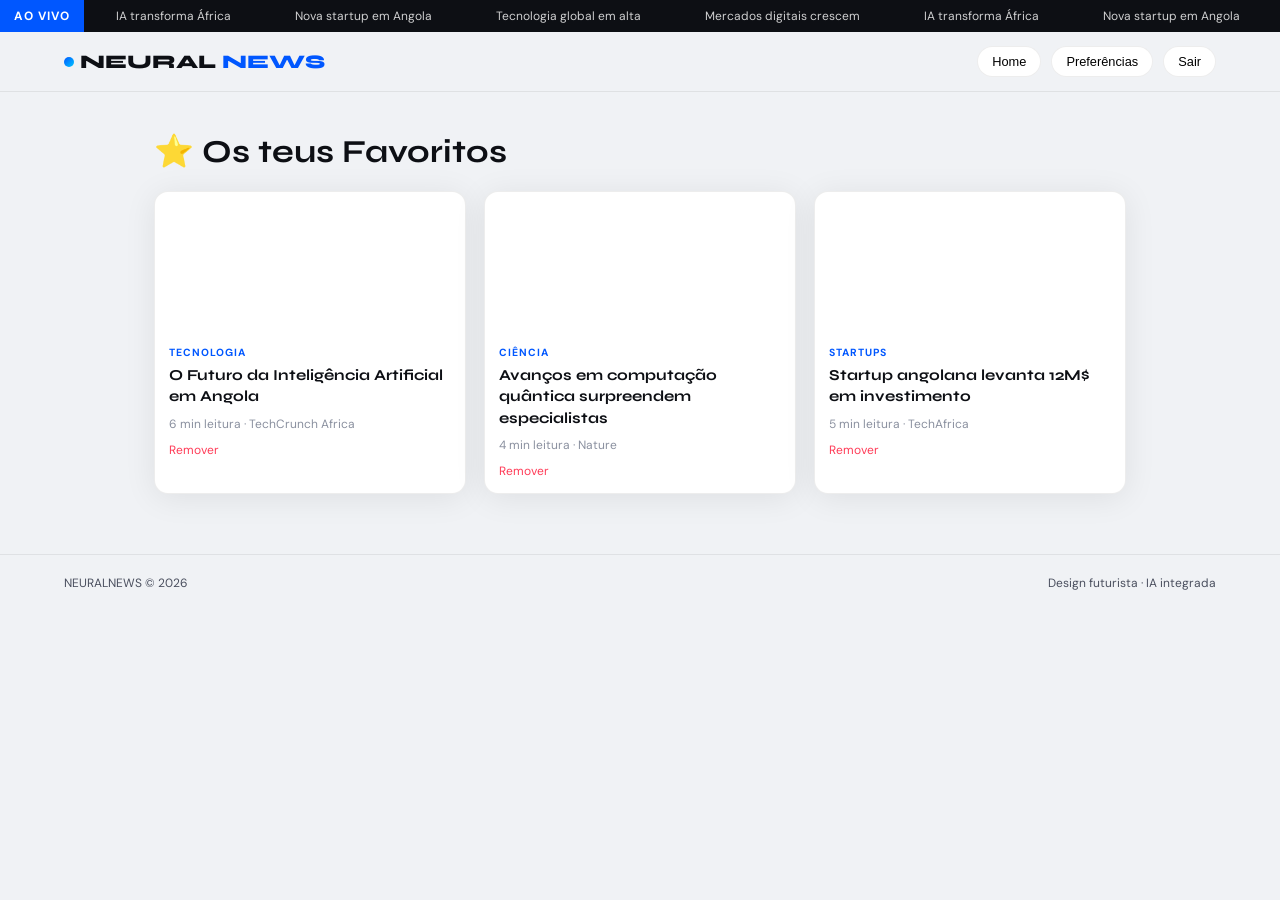
==== frontend/templates/faovurites.html @ fd0ce45b "adição de novos codigos" ====
<!DOCTYPE html>
<html lang="pt">
<head>
  <meta charset="UTF-8" />
  <meta name="viewport" content="width=device-width, initial-scale=1.0"/>
  <title>Favoritos — NeuralNews</title>

  <link rel="preconnect" href="https://fonts.googleapis.com">
  <link href="https://fonts.googleapis.com/css2?family=Syne:wght@400;600;700;800&family=DM+Sans:wght@300;400;500&display=swap" rel="stylesheet">

  <style>
    :root {
      --bg: #f0f2f5;
      --surface: #ffffff;
      --ink: #0d0f14;
      --ink-2: #4a4f5e;
      --ink-3: #8a909f;
      --accent: #0057ff;
      --accent-2: #00c6ff;
      --border: rgba(0,0,0,0.07);
      --radius: 14px;
      --shadow: 0 4px 32px rgba(0,0,0,0.08);
      --font-display: 'Syne', sans-serif;
      --font-body: 'DM Sans', sans-serif;
    }

    * { margin:0; padding:0; box-sizing:border-box; }

    body {
      background: var(--bg);
      font-family: var(--font-body);
      color: var(--ink);
    }

    /* TICKER */
    .ticker-bar {
      background: #0d0f14;
      color: #fff;
      display:flex;
      font-size: 0.75rem;
      overflow:hidden;
    }

    .ticker-label {
      background: var(--accent);
      padding: 8px 14px;
      font-weight:700;
      letter-spacing:1px;
    }

    .ticker-track {
      display:flex;
      white-space:nowrap;
      animation: scroll 25s linear infinite;
      padding: 8px 0;
    }

    .ticker-item {
      padding: 0 2rem;
      opacity:0.8;
    }

    @keyframes scroll {
      from { transform: translateX(0); }
      to { transform: translateX(-50%); }
    }

    /* HEADER */
    header {
      position: sticky;
      top:0;
      background: rgba(240,242,245,0.9);
      backdrop-filter: blur(20px);
      display:flex;
      justify-content:space-between;
      align-items:center;
      padding: 14px 5%;
      border-bottom:1px solid var(--border);
    }

    .logo {
      font-family: var(--font-display);
      font-weight:800;
      font-size:1.2rem;
      display:flex;
      gap:6px;
      align-items:center;
      text-decoration:none;
      color:var(--ink);
    }

    .dot {
      width:10px;
      height:10px;
      border-radius:50%;
      background:linear-gradient(135deg,var(--accent),var(--accent-2));
    }

    nav button {
      border:none;
      background:var(--surface);
      padding:7px 14px;
      border-radius:100px;
      margin-left:6px;
      cursor:pointer;
      border:1px solid var(--border);
      font-size:0.8rem;
    }

    /* CONTAINER */
    .container {
      max-width:1100px;
      margin: 40px auto;
      padding: 0 5%;
    }

    h1 {
      font-family: var(--font-display);
      font-size:2rem;
      margin-bottom: 20px;
    }

    /* GRID */
    .grid {
      display:grid;
      grid-template-columns: repeat(3, 1fr);
      gap: 18px;
    }

    @media (max-width:900px){
      .grid { grid-template-columns:1fr; }
    }

    /* CARD */
    .card {
      background: var(--surface);
      border:1px solid var(--border);
      border-radius: var(--radius);
      overflow:hidden;
      box-shadow: var(--shadow);
      cursor:pointer;
      transition:0.2s;
    }

    .card:hover {
      transform: translateY(-4px);
    }

    .img {
      height:140px;
      background-size:cover;
      background-position:center;
    }

    .content {
      padding:14px;
    }

    .tag {
      font-size:0.65rem;
      color:var(--accent);
      font-weight:700;
      letter-spacing:1px;
      text-transform:uppercase;
    }

    .title {
      font-family:var(--font-display);
      font-weight:700;
      font-size:0.95rem;
      margin-top:6px;
      line-height:1.4;
    }

    .meta {
      font-size:0.75rem;
      color:var(--ink-3);
      margin-top:8px;
    }

    .remove {
      margin-top:10px;
      font-size:0.75rem;
      color:#ff3b57;
      cursor:pointer;
    }

    /* EMPTY STATE */
    .empty {
      text-align:center;
      padding:60px 20px;
      color:var(--ink-3);
    }

    .empty h2 {
      font-family:var(--font-display);
      margin-bottom:10px;
    }

    footer {
      margin-top:60px;
      padding:20px 5%;
      border-top:1px solid var(--border);
      display:flex;
      justify-content:space-between;
      font-size:0.75rem;
      color:var(--ink-2);
    }
  </style>
</head>

<body>

  <!-- TICKER -->
  <div class="ticker-bar">
    <div class="ticker-label">AO VIVO</div>
    <div class="ticker-track">
      <div class="ticker-item">IA transforma África</div>
      <div class="ticker-item">Nova startup em Angola</div>
      <div class="ticker-item">Tecnologia global em alta</div>
      <div class="ticker-item">Mercados digitais crescem</div>
      <div class="ticker-item">IA transforma África</div>
      <div class="ticker-item">Nova startup em Angola</div>
    </div>
  </div>

  <!-- HEADER -->
  <header>
    <a href="home.html" class="logo">
      <div class="dot"></div>
      NEURAL<span style="color:var(--accent)">NEWS</span>
    </a>

    <nav>
      <button onclick="location.href='home.html'">Home</button>
      <button onclick="location.href='preferences.html'">Preferências</button>
      <button onclick="location.href='login.html'">Sair</button>
    </nav>
  </header>

  <!-- CONTENT -->
  <div class="container">
    <h1>⭐ Os teus Favoritos</h1>

    <div class="grid">

      <div class="card">
        <div class="img" style="background-image:url('https://images.unsplash.com/photo-1677756119517-756a188d2d94?w=800')"></div>
        <div class="content">
          <div class="tag">Tecnologia</div>
          <div class="title">O Futuro da Inteligência Artificial em Angola</div>
          <div class="meta">6 min leitura · TechCrunch Africa</div>
          <div class="remove">Remover</div>
        </div>
      </div>

      <div class="card">
        <div class="img" style="background-image:url('https://images.unsplash.com/photo-1532094349884-543559241fad?w=800')"></div>
        <div class="content">
          <div class="tag">Ciência</div>
          <div class="title">Avanços em computação quântica surpreendem especialistas</div>
          <div class="meta">4 min leitura · Nature</div>
          <div class="remove">Remover</div>
        </div>
      </div>

      <div class="card">
        <div class="img" style="background-image:url('https://images.unsplash.com/photo-1451187580459-43490279c0fa?w=800')"></div>
        <div class="content">
          <div class="tag">Startups</div>
          <div class="title">Startup angolana levanta 12M$ em investimento</div>
          <div class="meta">5 min leitura · TechAfrica</div>
          <div class="remove">Remover</div>
        </div>
      </div>

    </div>

    <!-- EMPTY STATE (opcional) -->
    <!--
    <div class="empty">
      <h2>Sem favoritos ainda</h2>
      <p>Guarda artigos para veres aqui mais tarde.</p>
    </div>
    -->

  </div>

  <footer>
    <div>NEURALNEWS © 2026</div>
    <div>Design futurista · IA integrada</div>
  </footer>

</body>
</html>
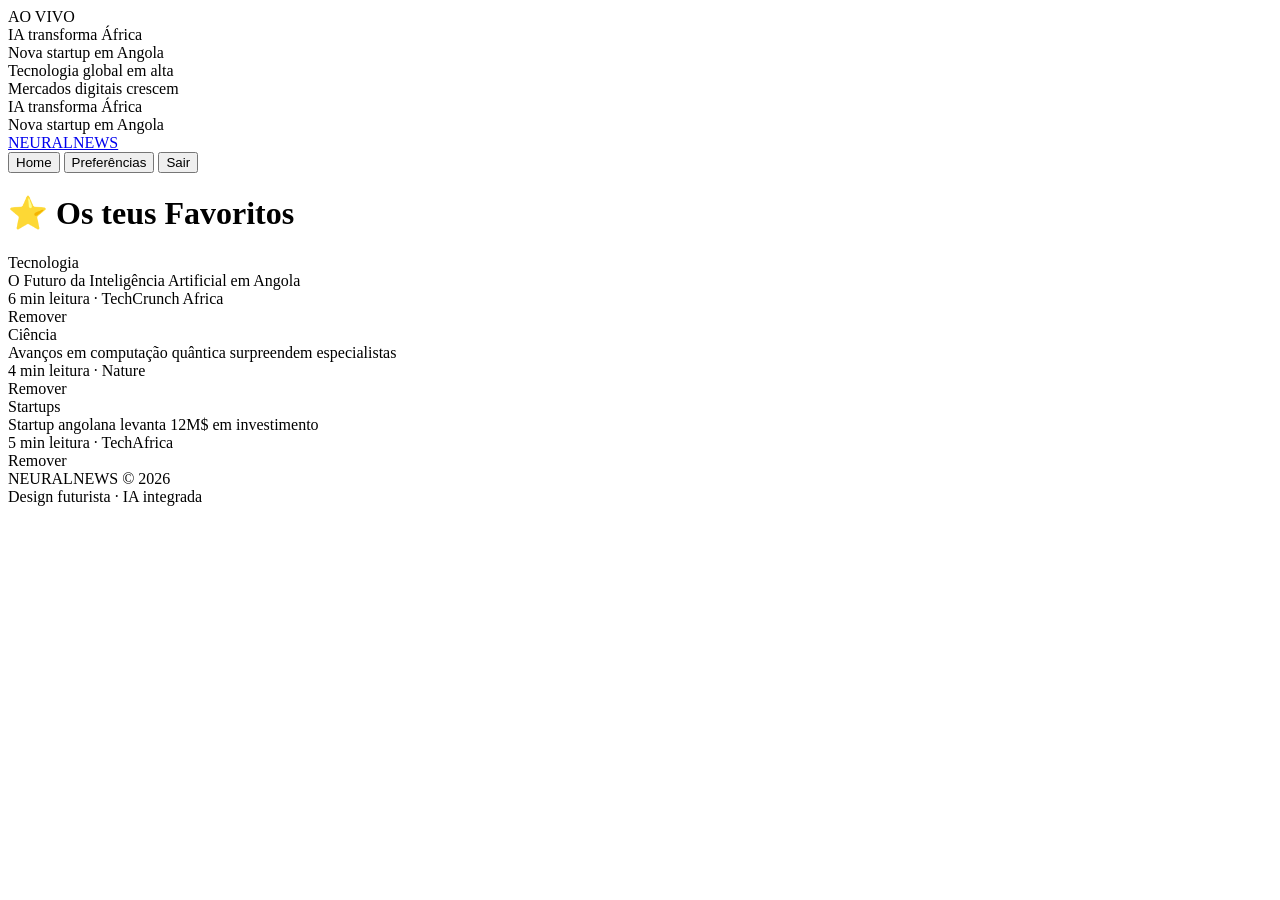
==== commit d9e216a8: "Atualização do frontend de navegação" ====
--- a/frontend/templates/faovurites.html
+++ b/frontend/templates/faovurites.html
@@ -1,212 +1,16 @@
 <!DOCTYPE html>
 <html lang="pt">
+
 <head>
   <meta charset="UTF-8" />
-  <meta name="viewport" content="width=device-width, initial-scale=1.0"/>
+  <meta name="viewport" content="width=device-width, initial-scale=1.0" />
   <title>Favoritos — NeuralNews</title>
 
   <link rel="preconnect" href="https://fonts.googleapis.com">
-  <link href="https://fonts.googleapis.com/css2?family=Syne:wght@400;600;700;800&family=DM+Sans:wght@300;400;500&display=swap" rel="stylesheet">
-
-  <style>
-    :root {
-      --bg: #f0f2f5;
-      --surface: #ffffff;
-      --ink: #0d0f14;
-      --ink-2: #4a4f5e;
-      --ink-3: #8a909f;
-      --accent: #0057ff;
-      --accent-2: #00c6ff;
-      --border: rgba(0,0,0,0.07);
-      --radius: 14px;
-      --shadow: 0 4px 32px rgba(0,0,0,0.08);
-      --font-display: 'Syne', sans-serif;
-      --font-body: 'DM Sans', sans-serif;
-    }
-
-    * { margin:0; padding:0; box-sizing:border-box; }
-
-    body {
-      background: var(--bg);
-      font-family: var(--font-body);
-      color: var(--ink);
-    }
-
-    /* TICKER */
-    .ticker-bar {
-      background: #0d0f14;
-      color: #fff;
-      display:flex;
-      font-size: 0.75rem;
-      overflow:hidden;
-    }
-
-    .ticker-label {
-      background: var(--accent);
-      padding: 8px 14px;
-      font-weight:700;
-      letter-spacing:1px;
-    }
-
-    .ticker-track {
-      display:flex;
-      white-space:nowrap;
-      animation: scroll 25s linear infinite;
-      padding: 8px 0;
-    }
-
-    .ticker-item {
-      padding: 0 2rem;
-      opacity:0.8;
-    }
-
-    @keyframes scroll {
-      from { transform: translateX(0); }
-      to { transform: translateX(-50%); }
-    }
-
-    /* HEADER */
-    header {
-      position: sticky;
-      top:0;
-      background: rgba(240,242,245,0.9);
-      backdrop-filter: blur(20px);
-      display:flex;
-      justify-content:space-between;
-      align-items:center;
-      padding: 14px 5%;
-      border-bottom:1px solid var(--border);
-    }
-
-    .logo {
-      font-family: var(--font-display);
-      font-weight:800;
-      font-size:1.2rem;
-      display:flex;
-      gap:6px;
-      align-items:center;
-      text-decoration:none;
-      color:var(--ink);
-    }
-
-    .dot {
-      width:10px;
-      height:10px;
-      border-radius:50%;
-      background:linear-gradient(135deg,var(--accent),var(--accent-2));
-    }
-
-    nav button {
-      border:none;
-      background:var(--surface);
-      padding:7px 14px;
-      border-radius:100px;
-      margin-left:6px;
-      cursor:pointer;
-      border:1px solid var(--border);
-      font-size:0.8rem;
-    }
-
-    /* CONTAINER */
-    .container {
-      max-width:1100px;
-      margin: 40px auto;
-      padding: 0 5%;
-    }
-
-    h1 {
-      font-family: var(--font-display);
-      font-size:2rem;
-      margin-bottom: 20px;
-    }
-
-    /* GRID */
-    .grid {
-      display:grid;
-      grid-template-columns: repeat(3, 1fr);
-      gap: 18px;
-    }
-
-    @media (max-width:900px){
-      .grid { grid-template-columns:1fr; }
-    }
-
-    /* CARD */
-    .card {
-      background: var(--surface);
-      border:1px solid var(--border);
-      border-radius: var(--radius);
-      overflow:hidden;
-      box-shadow: var(--shadow);
-      cursor:pointer;
-      transition:0.2s;
-    }
-
-    .card:hover {
-      transform: translateY(-4px);
-    }
-
-    .img {
-      height:140px;
-      background-size:cover;
-      background-position:center;
-    }
-
-    .content {
-      padding:14px;
-    }
-
-    .tag {
-      font-size:0.65rem;
-      color:var(--accent);
-      font-weight:700;
-      letter-spacing:1px;
-      text-transform:uppercase;
-    }
-
-    .title {
-      font-family:var(--font-display);
-      font-weight:700;
-      font-size:0.95rem;
-      margin-top:6px;
-      line-height:1.4;
-    }
-
-    .meta {
-      font-size:0.75rem;
-      color:var(--ink-3);
-      margin-top:8px;
-    }
-
-    .remove {
-      margin-top:10px;
-      font-size:0.75rem;
-      color:#ff3b57;
-      cursor:pointer;
-    }
-
-    /* EMPTY STATE */
-    .empty {
-      text-align:center;
-      padding:60px 20px;
-      color:var(--ink-3);
-    }
-
-    .empty h2 {
-      font-family:var(--font-display);
-      margin-bottom:10px;
-    }
-
-    footer {
-      margin-top:60px;
-      padding:20px 5%;
-      border-top:1px solid var(--border);
-      display:flex;
-      justify-content:space-between;
-      font-size:0.75rem;
-      color:var(--ink-2);
-    }
-  </style>
+  <link
+    href="https://fonts.googleapis.com/css2?family=Syne:wght@400;600;700;800&family=DM+Sans:wght@300;400;500&display=swap"
+    rel="stylesheet">
+  <link rel="stylesheet" href="./assets/css/style.css">
 </head>
 
 <body>
@@ -245,7 +49,8 @@
     <div class="grid">
 
       <div class="card">
-        <div class="img" style="background-image:url('https://images.unsplash.com/photo-1677756119517-756a188d2d94?w=800')"></div>
+        <div class="img"
+          style="background-image:url('https://images.unsplash.com/photo-1677756119517-756a188d2d94?w=800')"></div>
         <div class="content">
           <div class="tag">Tecnologia</div>
           <div class="title">O Futuro da Inteligência Artificial em Angola</div>
@@ -255,7 +60,8 @@
       </div>
 
       <div class="card">
-        <div class="img" style="background-image:url('https://images.unsplash.com/photo-1532094349884-543559241fad?w=800')"></div>
+        <div class="img"
+          style="background-image:url('https://images.unsplash.com/photo-1532094349884-543559241fad?w=800')"></div>
         <div class="content">
           <div class="tag">Ciência</div>
           <div class="title">Avanços em computação quântica surpreendem especialistas</div>
@@ -265,7 +71,8 @@
       </div>
 
       <div class="card">
-        <div class="img" style="background-image:url('https://images.unsplash.com/photo-1451187580459-43490279c0fa?w=800')"></div>
+        <div class="img"
+          style="background-image:url('https://images.unsplash.com/photo-1451187580459-43490279c0fa?w=800')"></div>
         <div class="content">
           <div class="tag">Startups</div>
           <div class="title">Startup angolana levanta 12M$ em investimento</div>
@@ -292,4 +99,5 @@
   </footer>
 
 </body>
+
 </html>
